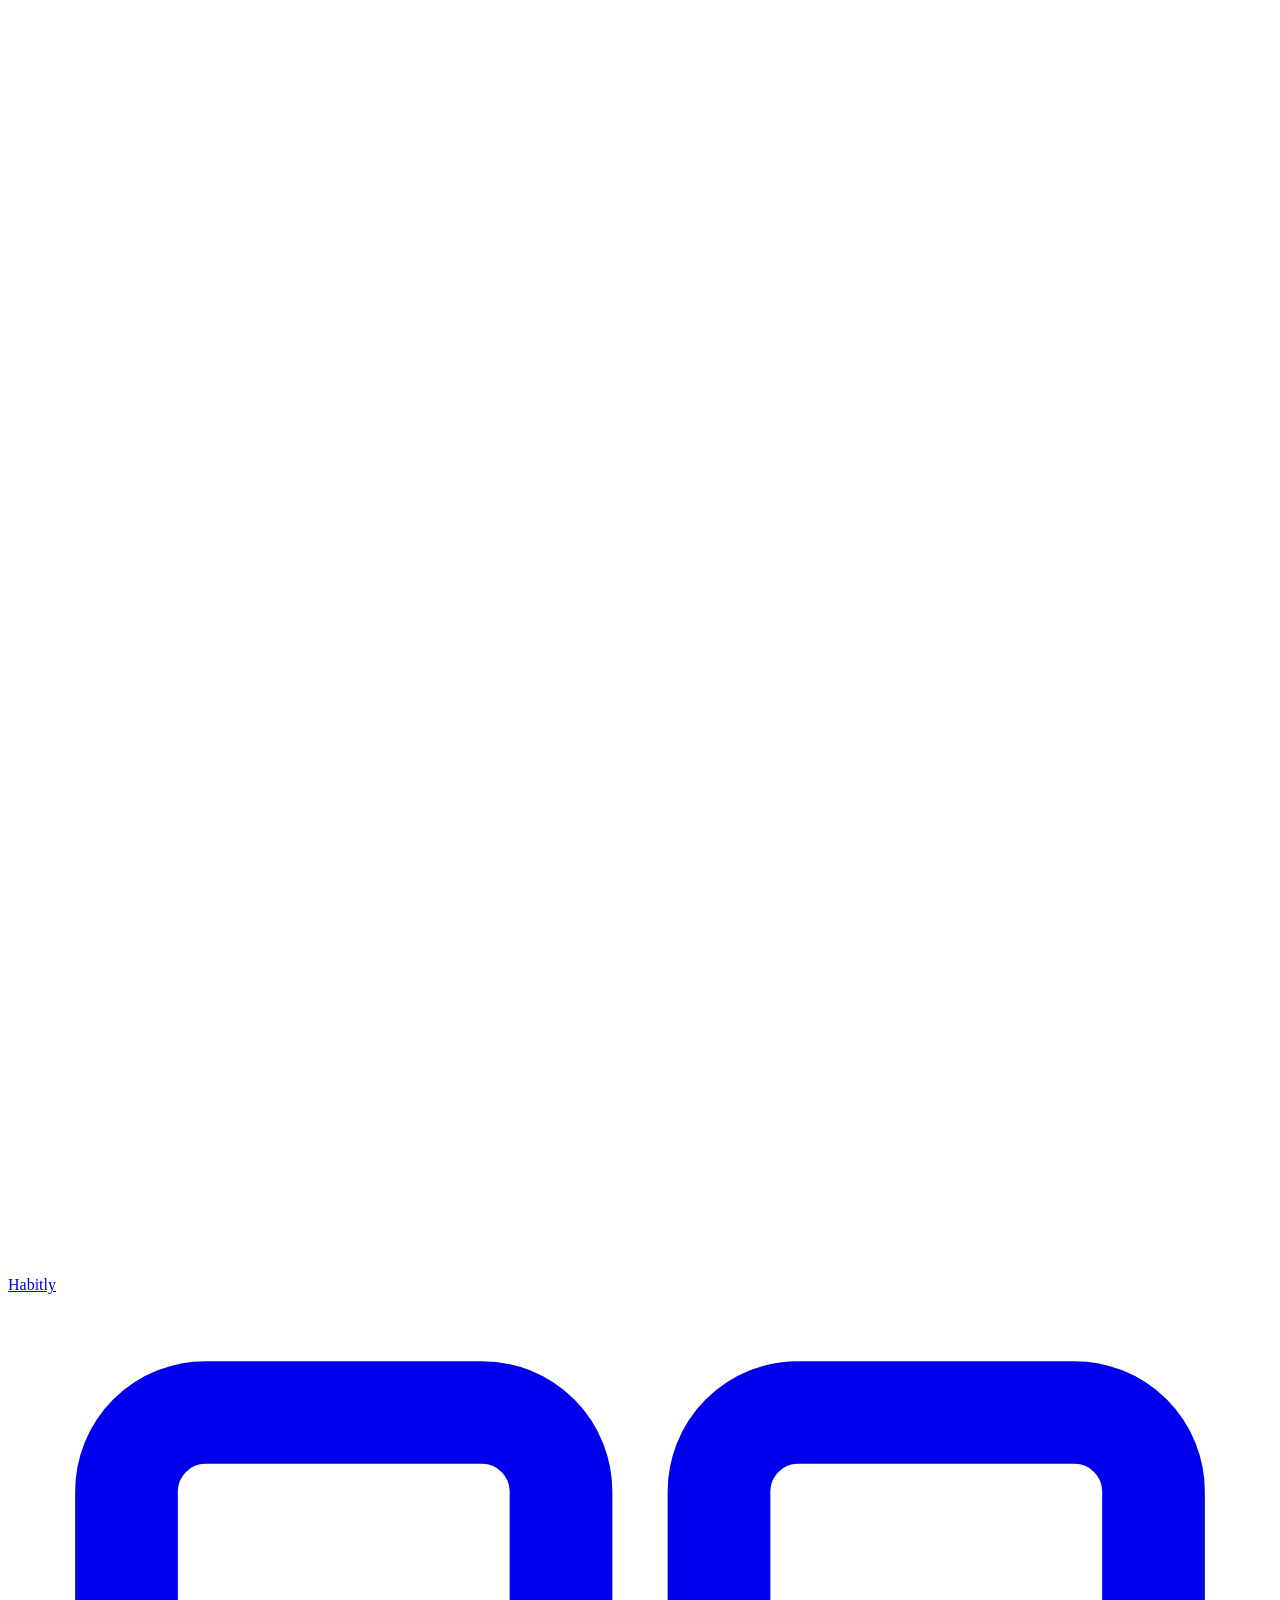
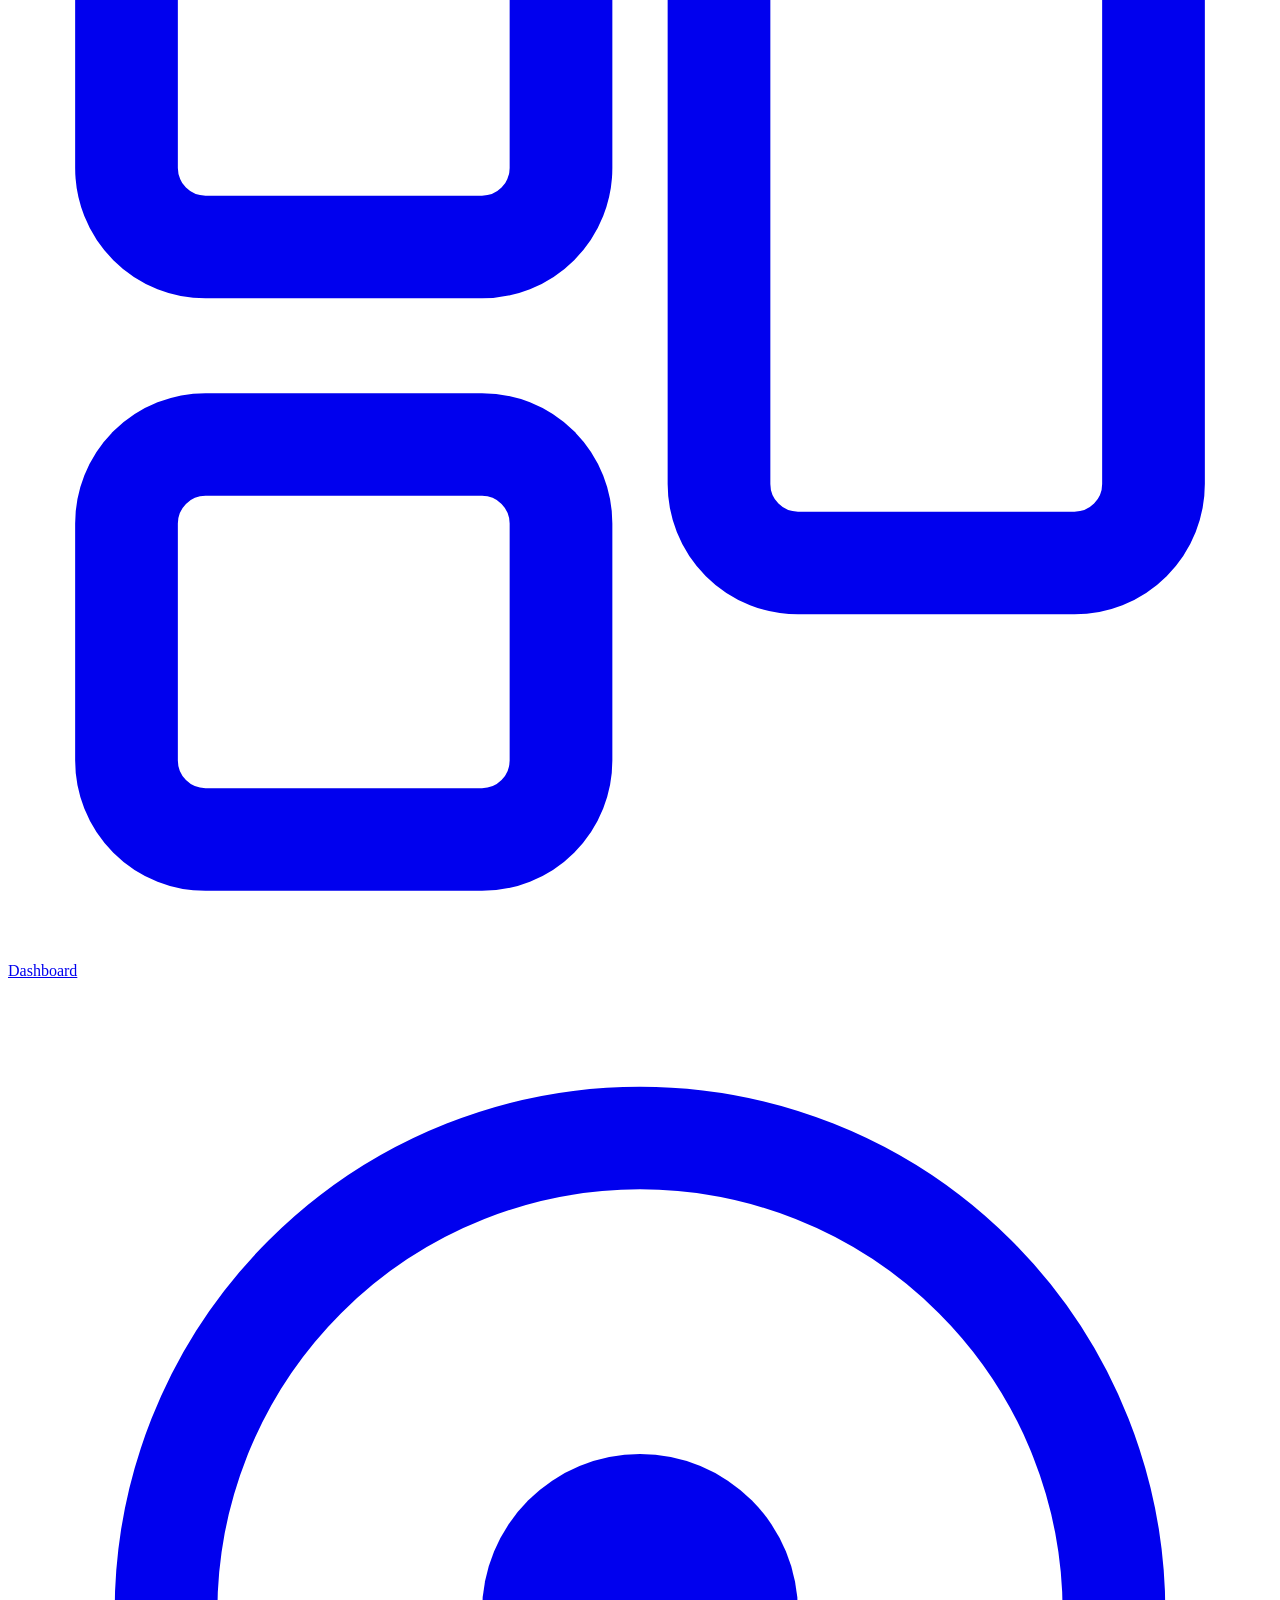
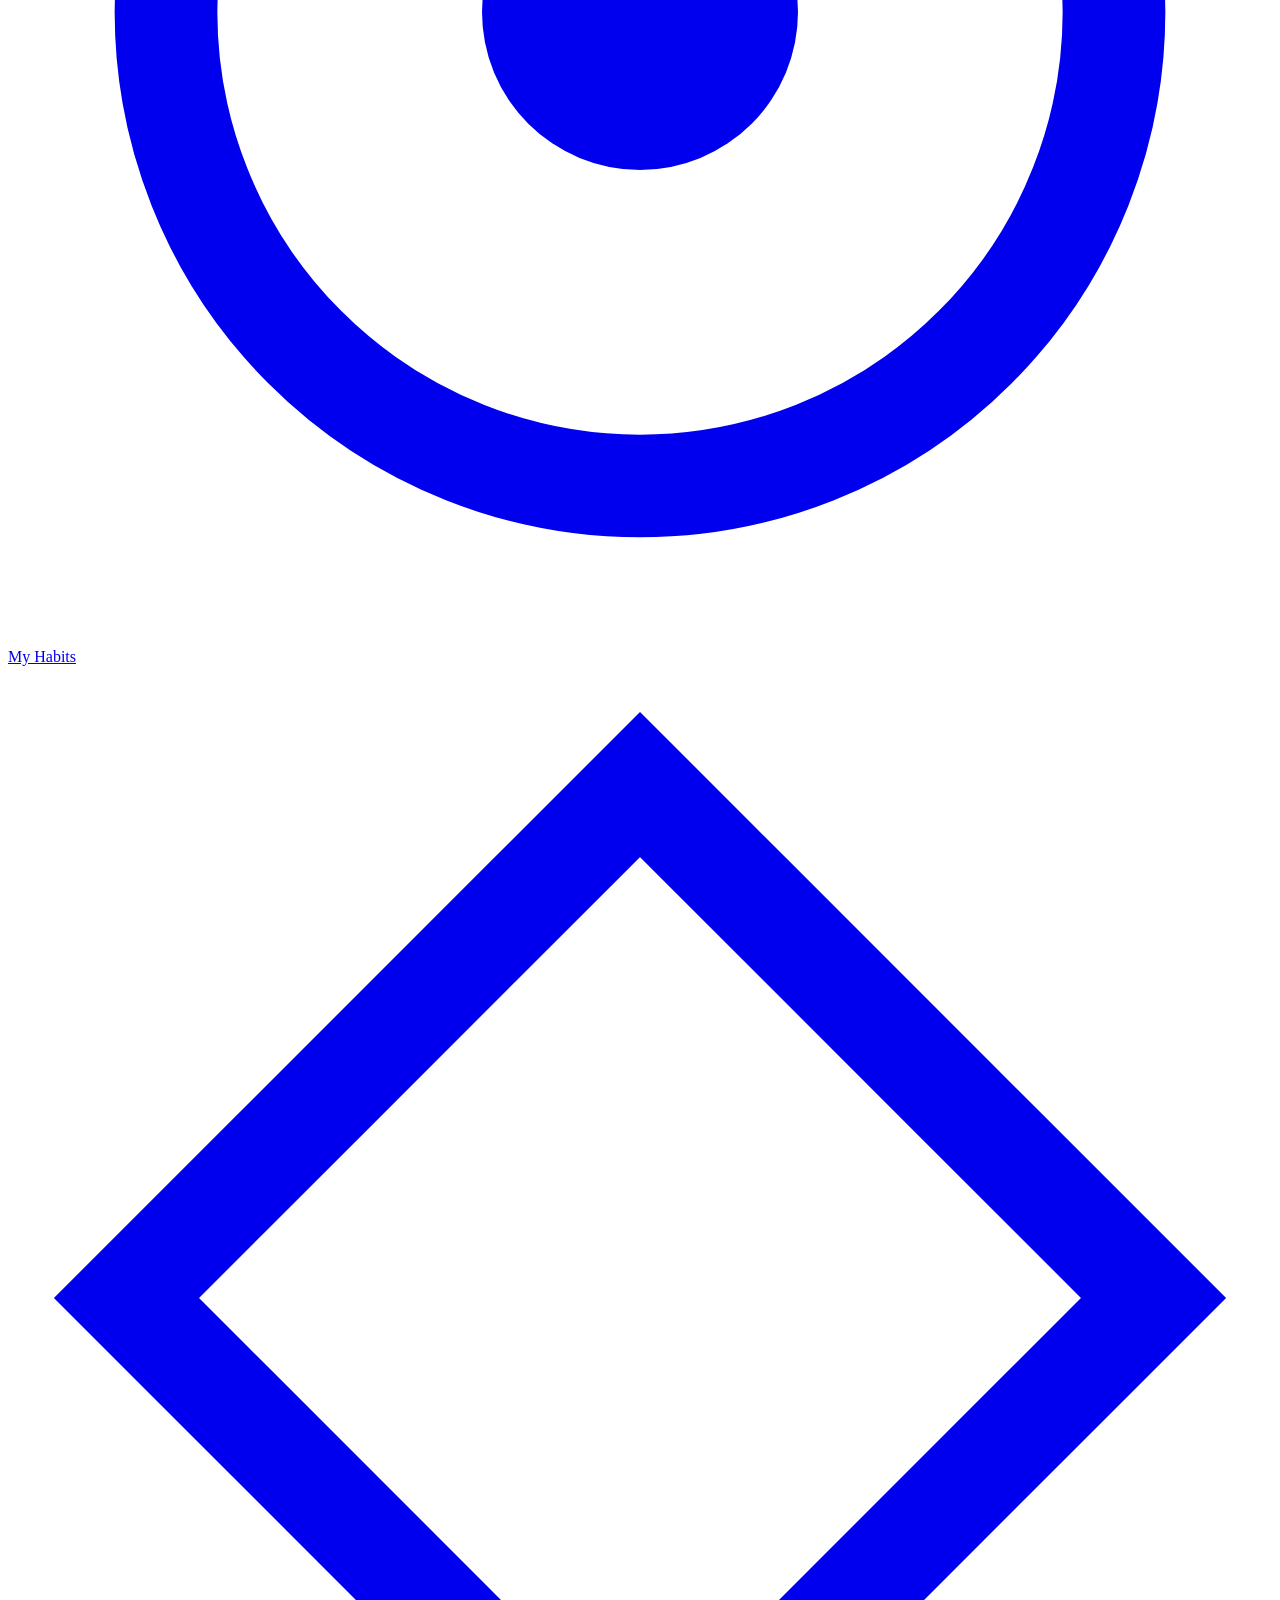
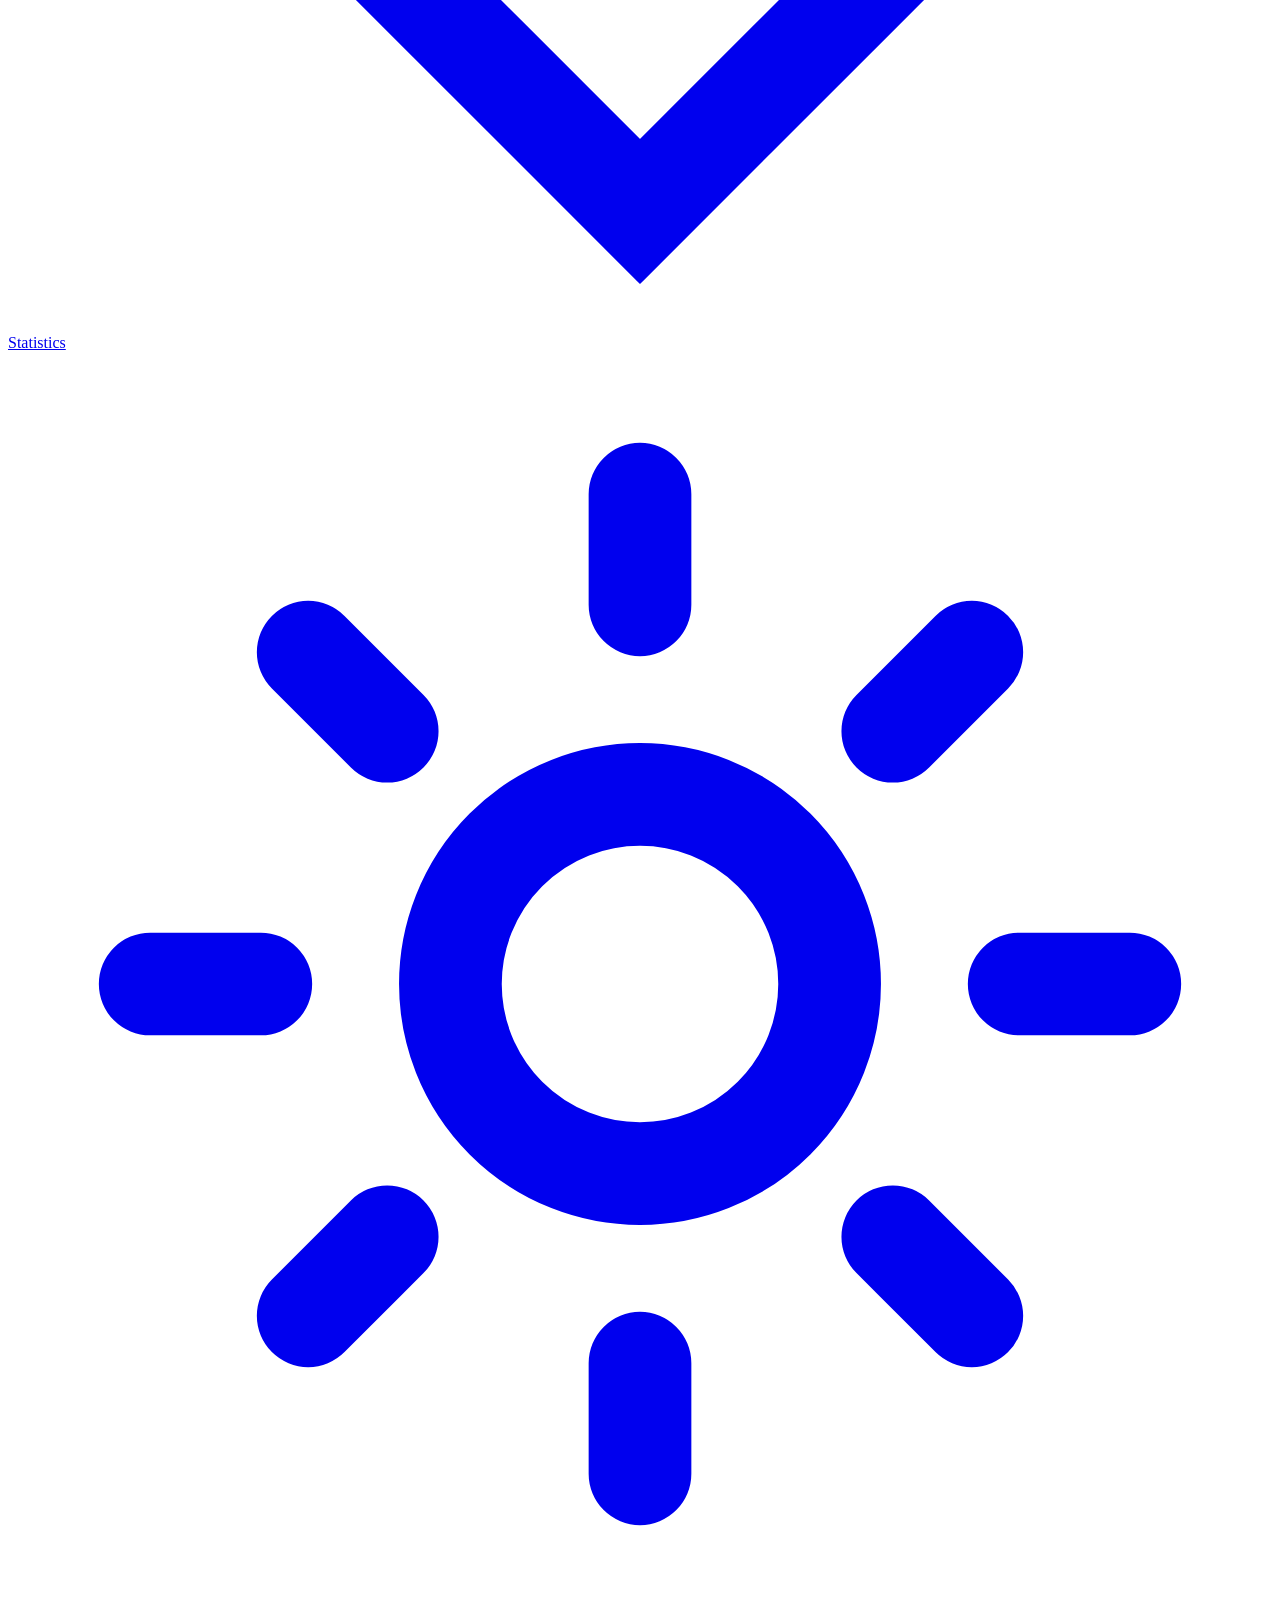
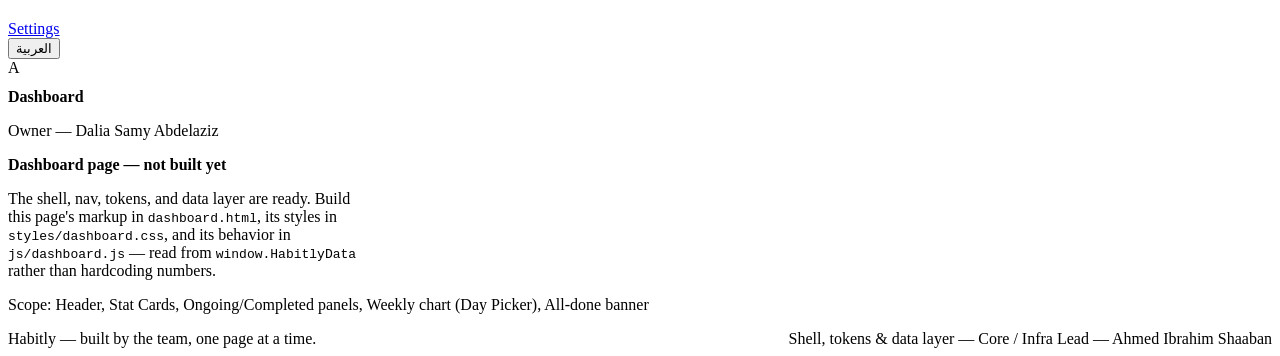
==== dashboard.html @ 7b39ee4b "Add files via upload Upload project files" ====
<!doctype html>
<html lang="en">
<head>
  <meta charset="UTF-8" />
  <meta name="viewport" content="width=device-width, initial-scale=1.0" />
  <title>Dashboard — Habitly</title>
  <link rel="icon" href="data:image/svg+xml,%3Csvg xmlns=%27http://www.w3.org/2000/svg%27 viewBox=%270 0 34 34%27%3E%3Ccircle cx=%2717%27 cy=%2717%27 r=%2716%27 fill=%27%231B2420%27/%3E%3Ccircle cx=%2717%27 cy=%2717%27 r=%2711%27 fill=%27%23202B25%27 stroke=%27%23E9CE8F%27 stroke-width=%271.2%27/%3E%3Cpath d=%27M17 22c-3.5 0-5.5-2.5-5.5-6.2 0-.3.2-.5.5-.5 3.9 0 6.7 1.6 7.8 4.2.2.5-.1 1-.6 1.1-.7.2-1.4.3-2.2.4Z%27 fill=%27%237FA65B%27/%3E%3Cpath d=%27M17 22c0-4.8 1.6-8 5-9.4.3-.1.6.1.6.4.4 4.4-1.6 7.7-5.1 9.2-.3.1-.5-.1-.5-.2Z%27 fill=%27%23D6A94B%27/%3E%3C/svg%3E" />
  <link rel="stylesheet" href="styles/tokens.css" />
  <link rel="stylesheet" href="styles/components.css" />
  <link rel="stylesheet" href="styles/dashboard.css" />
</head>
<body>

  <!-- ================= Shared header — identical markup on every page ================= -->
  <header class="site-header">
    <div class="container site-header__inner">
      <a href="index.html" class="brand">
        <svg class="brand__mark" viewBox="0 0 34 34" fill="none" xmlns="http://www.w3.org/2000/svg">
          <circle cx="17" cy="17" r="15.5" stroke="var(--color-gold)" stroke-width="1.2" stroke-dasharray="2 3"/>
          <circle cx="17" cy="17" r="11" fill="var(--color-bg-elevated)" stroke="var(--color-gold-soft)" stroke-width="1.2"/>
          <path d="M17 22c-3.5 0-5.5-2.5-5.5-6.2 0-.3.2-.5.5-.5 3.9 0 6.7 1.6 7.8 4.2.2.5-.1 1-.6 1.1-.7.2-1.4.3-2.2.4Z" fill="var(--color-sage)"/>
          <path d="M17 22c0-4.8 1.6-8 5-9.4.3-.1.6.1.6.4.4 4.4-1.6 7.7-5.1 9.2-.3.1-.5-.1-.5-.2Z" fill="var(--color-gold)"/>
        </svg>
        <span class="brand__name">Habitly</span>
      </a>

      <nav class="nav" aria-label="Primary">
        <a href="dashboard.html" class="nav__link">
          <svg class="nav__link-icon" viewBox="0 0 16 16" fill="none"><rect x="1.5" y="1.5" width="5.5" height="5.5" rx="1" stroke="currentColor" stroke-width="1.3"/><rect x="9" y="1.5" width="5.5" height="9.5" rx="1" stroke="currentColor" stroke-width="1.3"/><rect x="1.5" y="9.5" width="5.5" height="5" rx="1" stroke="currentColor" stroke-width="1.3"/></svg>
          <span class="nav__link-label" data-i18n="nav.dashboard">Dashboard</span>
        </a>
        <a href="habits.html" class="nav__link">
          <svg class="nav__link-icon" viewBox="0 0 16 16" fill="none"><circle cx="8" cy="8" r="6" stroke="currentColor" stroke-width="1.3"/><circle cx="8" cy="8" r="2" fill="currentColor"/></svg>
          <span class="nav__link-label" data-i18n="nav.habits">My Habits</span>
        </a>
        <a href="stats.html" class="nav__link">
          <svg class="nav__link-icon" viewBox="0 0 16 16" fill="none"><path d="M8 1.5 14.5 8 8 14.5 1.5 8Z" stroke="currentColor" stroke-width="1.3"/></svg>
          <span class="nav__link-label" data-i18n="nav.stats">Statistics</span>
        </a>
        <a href="settings.html" class="nav__link">
          <svg class="nav__link-icon" viewBox="0 0 16 16" fill="none"><circle cx="8" cy="8" r="2.4" stroke="currentColor" stroke-width="1.3"/><path d="M8 1.8v1.4M8 12.8v1.4M14.2 8h-1.4M3.2 8H1.8M12.2 3.8l-1 1M4.8 11.2l-1 1M12.2 12.2l-1-1M4.8 4.8l-1-1" stroke="currentColor" stroke-width="1.3" stroke-linecap="round"/></svg>
          <span class="nav__link-label" data-i18n="nav.settings">Settings</span>
        </a>
      </nav>

      <div class="header-actions">
        <button type="button" class="lang-toggle" data-i18n="lang.toggle">العربية</button>
        <div class="avatar">A</div>
      </div>
    </div>
  </header>
  <!-- ================= /Shared header ================= -->

  <main class="container" style="padding-block: var(--space-6) var(--space-8);">
    <h1 style="font-size: var(--fs-xl); margin-bottom: var(--space-5);">Dashboard</h1>

    <div class="placeholder-page">
      <p class="placeholder-page__owner">Owner — Dalia Samy Abdelaziz</p>
      <h2 style="font-size: var(--fs-lg);" data-i18n="placeholder.notBuilt" data-i18n-vars="page:Dashboard">Dashboard page — not built yet</h2>
      <p style="max-width: 46ch;" data-i18n="placeholder.instructions" data-i18n-vars="html:dashboard.html|css:styles/dashboard.css|js:js/dashboard.js">
        The shell, nav, tokens, and data layer are ready. Build this page's markup in
        <code>dashboard.html</code>, its styles in <code>styles/dashboard.css</code>, and its
        behavior in <code>js/dashboard.js</code> — read from <code>window.HabitlyData</code>
        rather than hardcoding numbers.
      </p>
      <p style="font-family: var(--font-mono); font-size: var(--fs-xs); color: var(--color-text-tertiary);">
        Scope: Header, Stat Cards, Ongoing/Completed panels, Weekly chart (Day Picker), All-done banner
      </p>
    </div>
  </main>

  <footer class="site-footer">
    <div class="container" style="display:flex; align-items:center; justify-content:space-between; width:100%; flex-wrap:wrap; gap:var(--space-4);">
      <span data-i18n="footer.tagline">Habitly — built by the team, one page at a time.</span>
      <span data-i18n="footer.credit" data-i18n-vars="coreLead:Ahmed Ibrahim Shaaban">Shell, tokens &amp; data layer — Core / Infra Lead — Ahmed Ibrahim Shaaban</span>
    </div>
  </footer>

  <script src="js/data.js"></script>
  <script src="js/router.js"></script>
  <script src="js/i18n.js"></script>
  <script src="js/dashboard.js"></script>
</body>
</html>
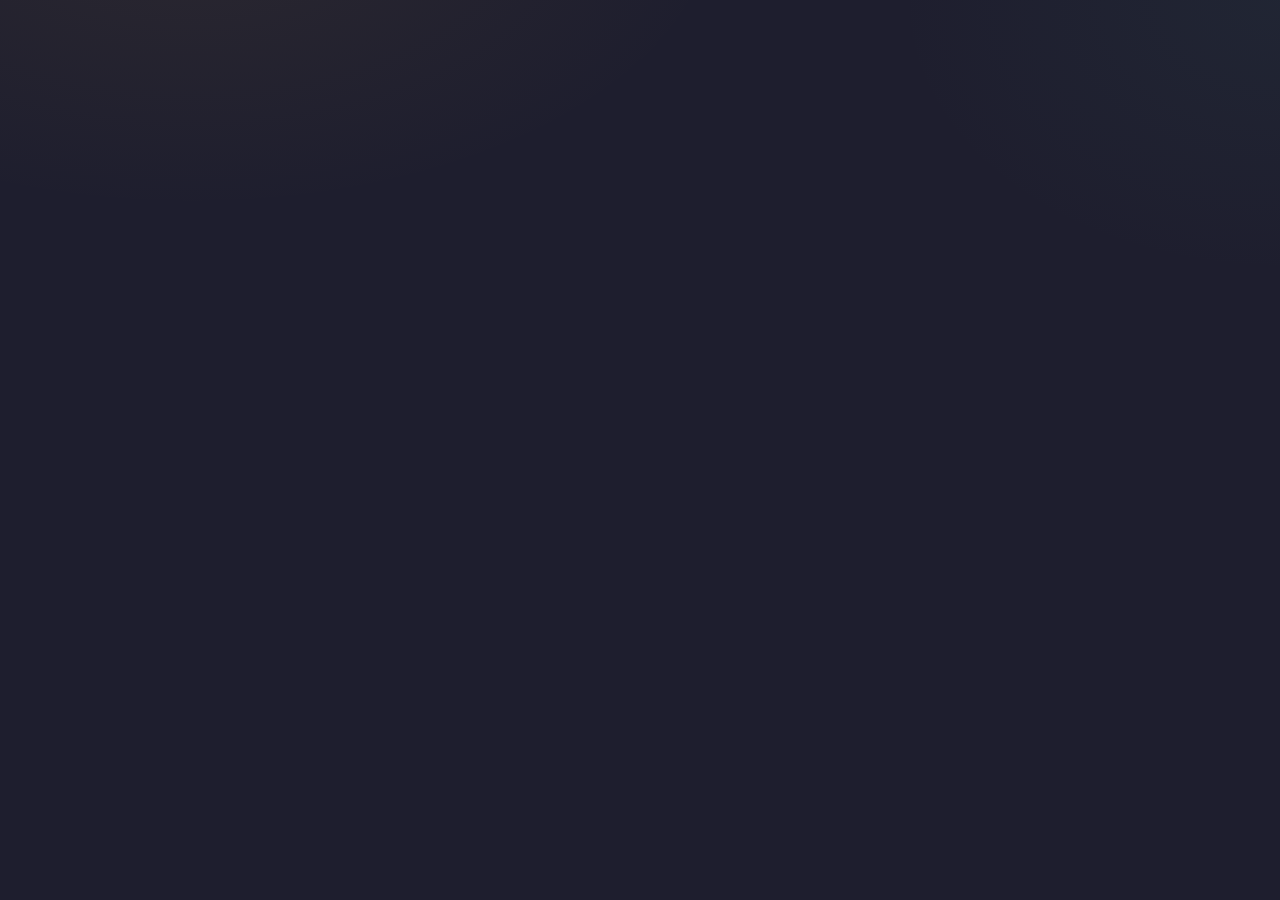
==== commit 127fa064: "Update stylesheet links in dashboard.html" ====
--- a/dashboard.html
+++ b/dashboard.html
@@ -5,9 +5,9 @@
   <meta name="viewport" content="width=device-width, initial-scale=1.0" />
   <title>Dashboard — Habitly</title>
   <link rel="icon" href="data:image/svg+xml,%3Csvg xmlns=%27http://www.w3.org/2000/svg%27 viewBox=%270 0 34 34%27%3E%3Ccircle cx=%2717%27 cy=%2717%27 r=%2716%27 fill=%27%231B2420%27/%3E%3Ccircle cx=%2717%27 cy=%2717%27 r=%2711%27 fill=%27%23202B25%27 stroke=%27%23E9CE8F%27 stroke-width=%271.2%27/%3E%3Cpath d=%27M17 22c-3.5 0-5.5-2.5-5.5-6.2 0-.3.2-.5.5-.5 3.9 0 6.7 1.6 7.8 4.2.2.5-.1 1-.6 1.1-.7.2-1.4.3-2.2.4Z%27 fill=%27%237FA65B%27/%3E%3Cpath d=%27M17 22c0-4.8 1.6-8 5-9.4.3-.1.6.1.6.4.4 4.4-1.6 7.7-5.1 9.2-.3.1-.5-.1-.5-.2Z%27 fill=%27%23D6A94B%27/%3E%3C/svg%3E" />
-  <link rel="stylesheet" href="styles/tokens.css" />
-  <link rel="stylesheet" href="styles/components.css" />
-  <link rel="stylesheet" href="styles/dashboard.css" />
+  <link rel="stylesheet" href="tokens.css" />
+  <link rel="stylesheet" href="components.css" />
+  <link rel="stylesheet" href="dashboard.css" />
 </head>
 <body>
 
--- a/tokens.css
+++ b/tokens.css
@@ -0,0 +1,201 @@
+/* ==========================================================================
+   Habitly — Design Tokens
+   Owner: Core / Infra Lead — Ahmed Ibrahim Shaaban
+   -----------------------------------------------------------------------
+   Every color, space, radius, and type value used anywhere in the app
+   should trace back to a variable defined here. No hardcoded hex values,
+   px sizes, or font names in page-level stylesheets — pull from these.
+   ========================================================================== */
+
+@import url('https://fonts.googleapis.com/css2?family=Fraunces:opsz,wght@9..144,400;9..144,500;9..144,600;9..144,700&family=Inter:wght@400;500;600;700&family=IBM+Plex+Mono:wght@400;500&family=Markazi+Text:wght@500;600;700&family=Tajawal:wght@400;500;700&display=swap');
+
+:root {
+  /* ---------- Color / Surface ---------- */
+  --color-bg: #1B2420;
+  --color-bg-elevated: #202B25;
+  --color-surface: #26332C;
+  --color-surface-hover: #2E3D35;
+  --color-border: #37473D;
+  --color-border-subtle: #2A362F;
+
+  /* ---------- Color / Text ---------- */
+  --color-text-primary: #F4F0E4;
+  --color-text-secondary: #AFB9AB;
+  --color-text-tertiary: #79857B;
+  --color-text-inverse: #1B2420;
+
+  /* ---------- Color / Accent ---------- */
+  --color-gold: #D6A94B;
+  --color-gold-soft: #E9CE8F;
+  --color-rust: #C1652F;
+  --color-sage: #7FA65B;
+  --color-teal: #4C9A8B;
+  --color-plum: #9B6F97;
+
+  /* ---------- Color / Semantic ---------- */
+  --color-success: var(--color-sage);
+  --color-warning: var(--color-gold);
+  --color-danger: var(--color-rust);
+  --color-info: var(--color-teal);
+
+  /* ---------- Color / Category map ----------
+     Used consistently across Dashboard, My Habits, and Statistics
+     so a category reads the same color everywhere in the app. */
+  --cat-mind: var(--color-plum);
+  --cat-body: var(--color-sage);
+  --cat-health: var(--color-teal);
+  --cat-wellness: var(--color-rust);
+
+  /* ---------- Typography ---------- */
+  --font-display: 'Fraunces', 'Iowan Old Style', Georgia, serif;
+  --font-body: 'Inter', -apple-system, BlinkMacSystemFont, 'Segoe UI', sans-serif;
+  --font-mono: 'IBM Plex Mono', 'SFMono-Regular', Menlo, monospace;
+
+  /* Arabic companions — swapped in under html[lang="ar"] below */
+  --font-display-ar: 'Markazi Text', 'Traditional Arabic', serif;
+  --font-body-ar: 'Tajawal', 'Segoe UI', sans-serif;
+
+  --fs-2xl: clamp(2.25rem, 1.7rem + 2.2vw, 3.25rem);
+  --fs-xl: clamp(1.6rem, 1.35rem + 1vw, 2.1rem);
+  --fs-lg: 1.3rem;
+  --fs-md: 1.0625rem;
+  --fs-base: 0.9375rem;
+  --fs-sm: 0.8125rem;
+  --fs-xs: 0.6875rem;
+
+  --lh-tight: 1.12;
+  --lh-snug: 1.35;
+  --lh-normal: 1.6;
+
+  --tracking-wide: 0.08em;
+  --tracking-wider: 0.14em;
+
+  /* ---------- Spacing (4px base unit) ---------- */
+  --space-1: 0.25rem;
+  --space-2: 0.5rem;
+  --space-3: 0.75rem;
+  --space-4: 1rem;
+  --space-5: 1.5rem;
+  --space-6: 2rem;
+  --space-7: 3rem;
+  --space-8: 4.5rem;
+
+  /* ---------- Radius ---------- */
+  --radius-sm: 6px;
+  --radius-md: 10px;
+  --radius-lg: 18px;
+  --radius-full: 999px;
+
+  /* ---------- Shadow ---------- */
+  --shadow-sm: 0 1px 2px rgba(0, 0, 0, 0.24);
+  --shadow-md: 0 10px 28px rgba(0, 0, 0, 0.3);
+  --shadow-focus: 0 0 0 3px rgba(214, 169, 75, 0.35);
+
+  /* ---------- Motion ---------- */
+  --ease-out: cubic-bezier(0.16, 1, 0.3, 1);
+  --duration-fast: 120ms;
+  --duration-base: 220ms;
+
+  /* ---------- Layout ---------- */
+  --container-max: 1180px;
+  --header-height: 76px;
+  --gutter: clamp(1.25rem, 4vw, 3rem);
+}
+
+/* ---------- Base reset ---------- */
+*,
+*::before,
+*::after {
+  box-sizing: border-box;
+}
+
+html {
+  color-scheme: dark;
+  -webkit-text-size-adjust: 100%;
+}
+
+body {
+  margin: 0;
+  background: var(--color-bg);
+  background-image:
+    radial-gradient(ellipse 900px 500px at 15% -10%, rgba(214, 169, 75, 0.07), transparent 60%),
+    radial-gradient(ellipse 700px 500px at 100% 0%, rgba(76, 154, 139, 0.06), transparent 55%);
+  background-attachment: fixed;
+  color: var(--color-text-primary);
+  font-family: var(--font-body);
+  font-size: var(--fs-base);
+  line-height: var(--lh-normal);
+  -webkit-font-smoothing: antialiased;
+}
+
+h1, h2, h3, h4 {
+  font-family: var(--font-display);
+  line-height: var(--lh-tight);
+  margin: 0;
+  font-weight: 600;
+}
+
+/* Arabic mode — swap the type system, everything else (spacing, color,
+   layout) stays identical since components already use logical CSS
+   properties (margin-inline, padding-inline-end, etc). */
+html[lang="ar"] {
+  --font-display: var(--font-display-ar);
+  --font-body: var(--font-body-ar);
+}
+html[lang="ar"] body {
+  font-size: calc(var(--fs-base) + 0.0625rem); /* Arabic script reads a touch small at the same px size */
+}
+html[lang="ar"] h1, html[lang="ar"] h2, html[lang="ar"] h3, html[lang="ar"] h4 {
+  font-weight: 700;
+  line-height: var(--lh-snug);
+}
+html[lang="ar"] .hero__eyebrow,
+html[lang="ar"] .card__eyebrow,
+html[lang="ar"] .menu-card__owner,
+html[lang="ar"] .placeholder-page__owner {
+  font-family: var(--font-body-ar);
+  letter-spacing: 0;
+}
+
+p { margin: 0; }
+
+a { color: inherit; text-decoration: none; }
+
+ul, ol { margin: 0; padding: 0; list-style: none; }
+
+button, input, select {
+  font-family: inherit;
+  color: inherit;
+}
+
+/* Visible keyboard focus everywhere — never remove outline without replacing it */
+:focus-visible {
+  outline: none;
+  box-shadow: var(--shadow-focus);
+  border-radius: var(--radius-sm);
+}
+
+@media (prefers-reduced-motion: reduce) {
+  *, *::before, *::after {
+    animation-duration: 0.01ms !important;
+    transition-duration: 0.01ms !important;
+  }
+}
+
+.container {
+  max-width: var(--container-max);
+  margin-inline: auto;
+  padding-inline: var(--gutter);
+}
+
+/* Page fade-in, driven by router.js adding .is-page-ready to <html> */
+body {
+  opacity: 0;
+}
+html.is-page-ready body {
+  opacity: 1;
+  transition: opacity var(--duration-base) var(--ease-out);
+}
+@media (prefers-reduced-motion: reduce) {
+  body { opacity: 1; transition: none; }
+}
--- a/components.css
+++ b/components.css
@@ -0,0 +1,416 @@
+/* ==========================================================================
+   Habitly — Shared Components
+   Owner: Core / Infra Lead — Ahmed Ibrahim Shaaban
+   -----------------------------------------------------------------------
+   Building blocks every page pulls from: nav, buttons, cards, pills,
+   the progress ring, and the tally streak mark. Page-level CSS should
+   compose these, not redefine them.
+   ========================================================================== */
+
+/* ---------- Site header / nav ---------- */
+.site-header {
+  position: sticky;
+  top: 0;
+  z-index: 40;
+  height: var(--header-height);
+  display: flex;
+  align-items: center;
+  background: rgba(27, 36, 32, 0.82);
+  backdrop-filter: blur(10px);
+  border-bottom: 1px solid var(--color-border-subtle);
+}
+
+.site-header__inner {
+  width: 100%;
+  display: flex;
+  align-items: center;
+  justify-content: space-between;
+  gap: var(--space-6);
+}
+
+.brand {
+  display: flex;
+  align-items: center;
+  gap: var(--space-3);
+}
+
+.brand__mark {
+  width: 34px;
+  height: 34px;
+  flex-shrink: 0;
+}
+
+.brand__name {
+  font-family: var(--font-display);
+  font-size: 1.15rem;
+  font-weight: 600;
+  letter-spacing: 0.01em;
+}
+
+.nav {
+  display: flex;
+  align-items: center;
+  gap: var(--space-1);
+  background: var(--color-bg-elevated);
+  border: 1px solid var(--color-border-subtle);
+  border-radius: var(--radius-full);
+  padding: var(--space-1);
+}
+
+.nav__link {
+  display: flex;
+  align-items: center;
+  gap: var(--space-2);
+  padding: var(--space-2) var(--space-4);
+  border-radius: var(--radius-full);
+  font-size: var(--fs-sm);
+  font-weight: 500;
+  color: var(--color-text-secondary);
+  transition: background var(--duration-base) var(--ease-out), color var(--duration-base) var(--ease-out);
+  white-space: nowrap;
+}
+
+.nav__link:hover {
+  color: var(--color-text-primary);
+}
+
+.nav__link.is-active {
+  background: var(--color-surface);
+  color: var(--color-gold-soft);
+  box-shadow: inset 0 0 0 1px var(--color-border);
+}
+
+.nav__link-icon {
+  width: 15px;
+  height: 15px;
+  opacity: 0.85;
+}
+
+.header-actions {
+  display: flex;
+  align-items: center;
+  gap: var(--space-4);
+}
+
+/* ---------- Language toggle ---------- */
+.lang-toggle {
+  display: inline-flex;
+  align-items: center;
+  justify-content: center;
+  min-width: 46px;
+  padding: var(--space-2) var(--space-3);
+  border-radius: var(--radius-full);
+  border: 1px solid var(--color-border);
+  background: var(--color-bg-elevated);
+  color: var(--color-text-secondary);
+  font-family: var(--font-mono);
+  font-size: var(--fs-xs);
+  font-weight: 600;
+  letter-spacing: var(--tracking-wide);
+  cursor: pointer;
+  transition: border-color var(--duration-base) var(--ease-out),
+              color var(--duration-base) var(--ease-out);
+}
+.lang-toggle:hover {
+  border-color: var(--color-gold);
+  color: var(--color-gold-soft);
+}
+html[lang="ar"] .lang-toggle {
+  font-family: var(--font-body);
+}
+
+.avatar {
+  width: 36px;
+  height: 36px;
+  border-radius: var(--radius-full);
+  display: flex;
+  align-items: center;
+  justify-content: center;
+  font-family: var(--font-display);
+  font-weight: 600;
+  font-size: var(--fs-sm);
+  color: var(--color-text-inverse);
+  background: linear-gradient(135deg, var(--color-gold-soft), var(--color-rust));
+}
+
+/* Mobile nav collapses to icon-only pills; labels hide under 720px */
+@media (max-width: 720px) {
+  .nav__link-label { display: none; }
+  .nav__link { padding: var(--space-2) var(--space-3); }
+}
+
+/* ---------- Buttons ---------- */
+.btn {
+  display: inline-flex;
+  align-items: center;
+  justify-content: center;
+  gap: var(--space-2);
+  padding: var(--space-3) var(--space-5);
+  border-radius: var(--radius-full);
+  font-size: var(--fs-sm);
+  font-weight: 600;
+  border: 1px solid transparent;
+  cursor: pointer;
+  transition: transform var(--duration-fast) var(--ease-out),
+              background var(--duration-base) var(--ease-out),
+              border-color var(--duration-base) var(--ease-out);
+}
+
+.btn:active { transform: scale(0.97); }
+
+.btn--primary {
+  background: var(--color-gold);
+  color: var(--color-text-inverse);
+}
+.btn--primary:hover { background: var(--color-gold-soft); }
+
+.btn--ghost {
+  background: transparent;
+  border-color: var(--color-border);
+  color: var(--color-text-secondary);
+}
+.btn--ghost:hover {
+  border-color: var(--color-gold);
+  color: var(--color-text-primary);
+}
+
+/* ---------- Card ---------- */
+.card {
+  background: var(--color-surface);
+  border: 1px solid var(--color-border-subtle);
+  border-radius: var(--radius-lg);
+  padding: var(--space-5);
+}
+
+.card--elevated {
+  box-shadow: var(--shadow-md);
+}
+
+.card__eyebrow {
+  font-family: var(--font-mono);
+  font-size: var(--fs-xs);
+  letter-spacing: var(--tracking-wider);
+  text-transform: uppercase;
+  color: var(--color-text-tertiary);
+}
+
+/* ---------- Pill / Badge ---------- */
+.pill {
+  display: inline-flex;
+  align-items: center;
+  padding: var(--space-1) var(--space-3);
+  border-radius: var(--radius-full);
+  font-size: var(--fs-xs);
+  font-weight: 600;
+  letter-spacing: 0.02em;
+  border: 1px solid var(--color-border);
+  color: var(--color-text-secondary);
+  background: var(--color-bg-elevated);
+}
+
+.pill--active {
+  background: rgba(214, 169, 75, 0.14);
+  border-color: var(--color-gold);
+  color: var(--color-gold-soft);
+}
+
+.badge {
+  display: inline-flex;
+  align-items: center;
+  padding: 3px var(--space-2);
+  border-radius: var(--radius-sm);
+  font-family: var(--font-mono);
+  font-size: var(--fs-xs);
+  font-weight: 500;
+  background: var(--color-bg-elevated);
+  color: var(--color-text-secondary);
+  border: 1px solid var(--color-border-subtle);
+}
+
+/* Category dot — pairs with --cat-* tokens, e.g. style="--dot-color: var(--cat-mind)" */
+.cat-dot {
+  width: 8px;
+  height: 8px;
+  border-radius: 50%;
+  background: var(--dot-color, var(--color-text-tertiary));
+  display: inline-block;
+}
+
+/* ---------- Progress ring (signature element) ----------
+   A stamped "wax seal" ring: conic-gradient arc + dotted outer rim.
+   Usage: <div class="seal" style="--pct: 62; --seal-color: var(--color-gold)">
+            <div class="seal__inner">62%</div>
+          </div> */
+.seal {
+  --pct: 0;
+  --seal-color: var(--color-gold);
+  position: relative;
+  width: 84px;
+  height: 84px;
+  border-radius: 50%;
+  display: flex;
+  align-items: center;
+  justify-content: center;
+  background:
+    radial-gradient(circle, var(--color-bg-elevated) 0 62%, transparent 63%),
+    conic-gradient(var(--seal-color) calc(var(--pct) * 1%), var(--color-border-subtle) 0);
+}
+
+.seal::before {
+  content: '';
+  position: absolute;
+  inset: -5px;
+  border-radius: 50%;
+  border: 1px dashed var(--color-border);
+  opacity: 0.6;
+}
+
+.seal__inner {
+  font-family: var(--font-display);
+  font-weight: 600;
+  font-size: 1.15rem;
+  color: var(--color-text-primary);
+}
+
+/* ---------- Tally streak ----------
+   Days render as ledger tally marks, grouped in 5s like a hand-kept
+   streak count. Filled marks use the habit's category/accent color. */
+.tally {
+  display: flex;
+  align-items: flex-end;
+  gap: 3px;
+  height: 14px;
+}
+
+.tally__mark {
+  width: 2px;
+  height: 100%;
+  background: var(--color-border);
+  border-radius: 1px;
+}
+
+.tally__mark.is-filled {
+  background: var(--mark-color, var(--color-gold));
+}
+
+.tally__group {
+  display: flex;
+  gap: 3px;
+  padding-inline-end: 5px;
+  border-inline-end: 1px solid var(--color-border-subtle);
+}
+
+.tally__group:last-child {
+  border-inline-end: none;
+  padding-inline-end: 0;
+}
+
+/* ---------- Ledger row ----------
+   A single-line list row with a hairline rule, used for habit lists,
+   log tables, and settings rows across pages. */
+.ledger-row {
+  display: flex;
+  align-items: center;
+  gap: var(--space-4);
+  padding-block: var(--space-4);
+  border-bottom: 1px solid var(--color-border-subtle);
+}
+
+.ledger-row:last-child { border-bottom: none; }
+
+.ledger-row__icon {
+  width: 40px;
+  height: 40px;
+  border-radius: var(--radius-md);
+  display: flex;
+  align-items: center;
+  justify-content: center;
+  flex-shrink: 0;
+  background: var(--icon-bg, var(--color-bg-elevated));
+  color: var(--icon-color, var(--color-text-primary));
+}
+
+.ledger-row__body { flex: 1; min-width: 0; }
+
+.ledger-row__title {
+  font-weight: 600;
+  font-size: var(--fs-md);
+}
+
+.ledger-row__meta {
+  margin-top: 2px;
+  font-size: var(--fs-sm);
+  color: var(--color-text-tertiary);
+  display: flex;
+  align-items: center;
+  gap: var(--space-2);
+}
+
+/* ---------- Checkbox ring ---------- */
+.check-ring {
+  width: 30px;
+  height: 30px;
+  border-radius: 50%;
+  border: 2px solid var(--ring-color, var(--color-border));
+  background: transparent;
+  cursor: pointer;
+  flex-shrink: 0;
+  transition: background var(--duration-base) var(--ease-out);
+}
+
+.check-ring.is-done {
+  background: var(--color-sage);
+  border-color: var(--color-sage);
+  position: relative;
+}
+
+.check-ring.is-done::after {
+  content: '';
+  position: absolute;
+  inset: 0;
+  margin: auto;
+  width: 7px;
+  height: 12px;
+  border-right: 2px solid var(--color-text-inverse);
+  border-bottom: 2px solid var(--color-text-inverse);
+  transform: translateY(-2px) rotate(45deg);
+}
+
+/* ---------- Empty / placeholder state ----------
+   Shared shell for pages that are still under construction by another
+   team member — keeps the app looking finished while work is in flight. */
+.placeholder-page {
+  display: flex;
+  flex-direction: column;
+  align-items: center;
+  justify-content: center;
+  text-align: center;
+  gap: var(--space-3);
+  min-height: 46vh;
+  border: 1px dashed var(--color-border);
+  border-radius: var(--radius-lg);
+  padding: var(--space-7);
+  color: var(--color-text-secondary);
+}
+
+.placeholder-page__owner {
+  font-family: var(--font-mono);
+  font-size: var(--fs-xs);
+  letter-spacing: var(--tracking-wider);
+  text-transform: uppercase;
+  color: var(--color-text-tertiary);
+}
+
+/* ---------- Footer ---------- */
+.site-footer {
+  border-top: 1px solid var(--color-border-subtle);
+  padding-block: var(--space-6);
+  margin-top: var(--space-8);
+  color: var(--color-text-tertiary);
+  font-size: var(--fs-sm);
+  display: flex;
+  align-items: center;
+  justify-content: space-between;
+  gap: var(--space-4);
+  flex-wrap: wrap;
+}
--- a/dashboard.css
+++ b/dashboard.css
@@ -0,0 +1,362 @@
+
+/* ==========================================================================
+   Habitly — Dashboard page styles
+   Owner: Dalia Samy Abdelaziz
+   -----------------------------------------------------------------------
+   Build this page look here. Pull colors, spacing, radii, and type
+   from tokens.css — no hardcoded values (see Rules of Engagement).
+   Compose from components.css (.card, .pill, .seal, .tally, .ledger-row,
+   .check-ring) before inventing a new pattern.
+   ========================================================================== */
+ body{
+    background-color: rgb(30, 30, 46);
+    color: white;
+}
+header{
+    margin-top: 10px;
+    display: flex;
+    justify-content: space-between;
+    align-items: center;
+}
+.pages a{
+    color:rgb(91, 85, 85); 
+    text-decoration: none;
+    font-size: 20px;
+}
+.pages:hover{
+    color:lawngreen;
+    border:2px solid ;
+    border-color:rgb(129, 252, 7) ;
+    border-radius: 10px;
+    font-size: 20px;
+    padding: 5px;
+}
+.habit{
+    display: flex;
+    justify-content: space-between;
+    align-items: center;
+    gap:5px;
+    border-radius: 10px;
+}
+   .cards {
+    margin-top: 45px;
+    margin-left: 10px;
+    margin-right: 10px;
+}
+
+.stat-card {
+    min-height: 155px;
+    padding: 25px;
+    background-color: #1d1a3d;
+    border: 1px solid #302c52;
+    border-radius: 20px;
+    color: white;
+}
+
+.stat-card h6 {
+    color: #8580ae;
+    font-size: 12px;
+    letter-spacing: 1px;
+    margin-bottom: 15px;
+}
+
+.stat-card h2 {
+    margin: 0;
+    font-size: 36px;
+}
+
+.stat-card small {
+    color: #8580ae;
+}
+
+.stat-card p {
+    color: #8580ae;
+}
+.h2 {
+    color: #55d9ff;
+}
+
+.h {
+    color: #f76fa5;
+}
+
+.h-2 {
+    color: #9b7cff;
+}
+.progress-wrapper {
+    display: flex;
+    align-items: center;
+    gap: 20px;
+}
+
+.progress-circle {
+    width: 90px;
+    height: 90px;
+    border-radius: 50%;
+
+    display: flex;
+    align-items: center;
+    justify-content: center;
+
+    background:
+        radial-gradient(circle, #1d1a3d 58%, transparent 59%),
+        conic-gradient(
+            #b5ff3d 0deg 120deg,
+            #302c52 120deg 360deg
+        );
+}
+
+.progress-circle span {
+    color: #b5ff3d;
+    font-weight: bold;
+    font-size: 18px;
+}
+.section-card {
+    background-color: #1d1a3d;
+    border: 1px solid #302c52;
+    border-radius: 22px;
+    padding: 30px;
+    margin-left: 15px;
+    margin-top: 10px;
+}
+.section-title {
+    display: flex;
+    justify-content: space-between;
+    align-items: center;
+
+    margin-bottom: 25px;
+}
+
+.section-title h3 {
+    margin: 0;
+    font-family: Georgia, serif;
+}
+
+.section-title h3 span {
+    color: #8580ae;
+    font-size: 14px;
+}
+
+.section-title a {
+    color: #8580ae;
+    text-decoration: none;
+    font-size: 13px;
+}
+.tasks {
+    display: flex;
+    justify-content: space-between;
+    align-items: center;
+
+    padding: 18px 20px;
+
+    margin-bottom: 12px;
+
+    background-color: #201d40;
+    border: 1px solid #302c52;
+    border-radius: 17px;
+}
+.task-info {
+    display: flex;
+    align-items: center;
+    gap: 15px;
+}
+
+.task-info h4 {
+    margin: 0;
+    color: white;
+    font-size: 16px;
+}
+
+.task-info h5 {
+    margin: 5px 0 0;
+    font-size: 12px;
+}
+.task-icon {
+    width: 44px;
+    height: 44px;
+
+    border-radius: 10px;
+
+    display: flex;
+    align-items: center;
+    justify-content: center;
+
+    font-size: 20px;
+}
+.blue-icon {
+    background-color: #20344f;
+    color: #55d9ff;
+}
+
+.green-icon {
+    background-color: #1d3b38;
+    color: #36dca0;
+}
+
+.pink-icon {
+    background-color: #40263e;
+    color: #f76fa5;
+}
+
+.purple-icon {
+    background-color: #393040;
+    color: #c18cff;
+}
+.habit-circle {
+    width: 36px;
+    height: 36px;
+
+    border-radius: 50%;
+
+    border: 2px solid;
+}
+.blue {
+    border-color: #55d9ff;
+}
+
+.green {
+    border-color: #36dca0;
+}
+
+.pink {
+    border-color: #f76fa5;
+}
+
+.purple {
+    border-color: #c18cff;
+}
+.logo-icon {
+    width: 40px;
+    height: 40px;
+
+    border-radius: 10px;
+
+    background: #b5ff3d;
+    color: #16132e;
+
+    display: flex;
+    align-items: center;
+    justify-content: center;
+}
+.week-days {
+    display: flex;
+    justify-content: space-between;
+    align-items: flex-end;
+    margin-top: 20px;
+    gap: 8px;
+}
+
+.day {
+    text-align: center;
+    flex: 1;
+}
+
+.day > span {
+    display: block;
+    font-size: 12px;
+    color: #77749d;
+    margin-bottom: 10px;
+}
+
+.day-box {
+    height: 64px;
+    width: 100%;
+    max-width: 44px;
+    margin: auto;
+
+    background: #4a4385;
+    border-radius: 8px;
+
+    display: flex;
+    justify-content: center;
+    align-items: flex-end;
+
+    padding-bottom: 7px;
+
+    position: relative;
+    overflow: hidden;
+}
+
+.day-box::before {
+    content: "";
+    position: absolute;
+    top: 0;
+    left: 0;
+    width: 100%;
+    height: 43%;
+
+    background: #292443;
+}
+
+.day-box small {
+    position: relative;
+    z-index: 2;
+    color: #8580b3;
+    font-size: 12px;
+}
+
+/* اليوم الحالي */
+.today > span {
+    color: #aaff38;
+    font-weight: bold;
+}
+
+.today .day-box {
+    border: 1px solid #aaff38;
+    background: #52623d;
+}
+
+.today .day-box::before {
+    background: #292443;
+}
+
+.today .day-box small {
+    color: #aaff38;
+}
+
+
+.today i {
+    display: block;
+    width: 5px;
+    height: 5px;
+    background: #aaff38;
+    border-radius: 50%;
+    margin: 8px auto 0;
+}
+.completed-bycategory {
+    background-color: #1d1a3d;
+    border: 1px solid #302c52;
+    border-radius: 22px;
+    padding: 30px;
+    margin-left: 15px;
+    margin-top: 10px;
+}
+/* ===== Recommendations ===== */
+
+
+.rec-toggle {
+  cursor: pointer;
+  transition: background-color 160ms ease, transform 120ms ease;
+  position: relative;
+}
+
+.rec-toggle:active {
+  transform: scale(0.9);
+}
+
+.rec-toggle.blue.rec-toggle--added   { background-color: #55d9ff; }
+.rec-toggle.green.rec-toggle--added  { background-color: #36dca0; }
+.rec-toggle.pink.rec-toggle--added   { background-color: #f76fa5; }
+.rec-toggle.purple.rec-toggle--added { background-color: #c18cff; }
+
+.rec-toggle--added::after {
+  content: "✓";
+  position: absolute;
+  inset: 0;
+  display: flex;
+  align-items: center;
+  justify-content: center;
+  font-size: 16px;
+  font-weight: bold;
+  color: #1d1a3d;
+}
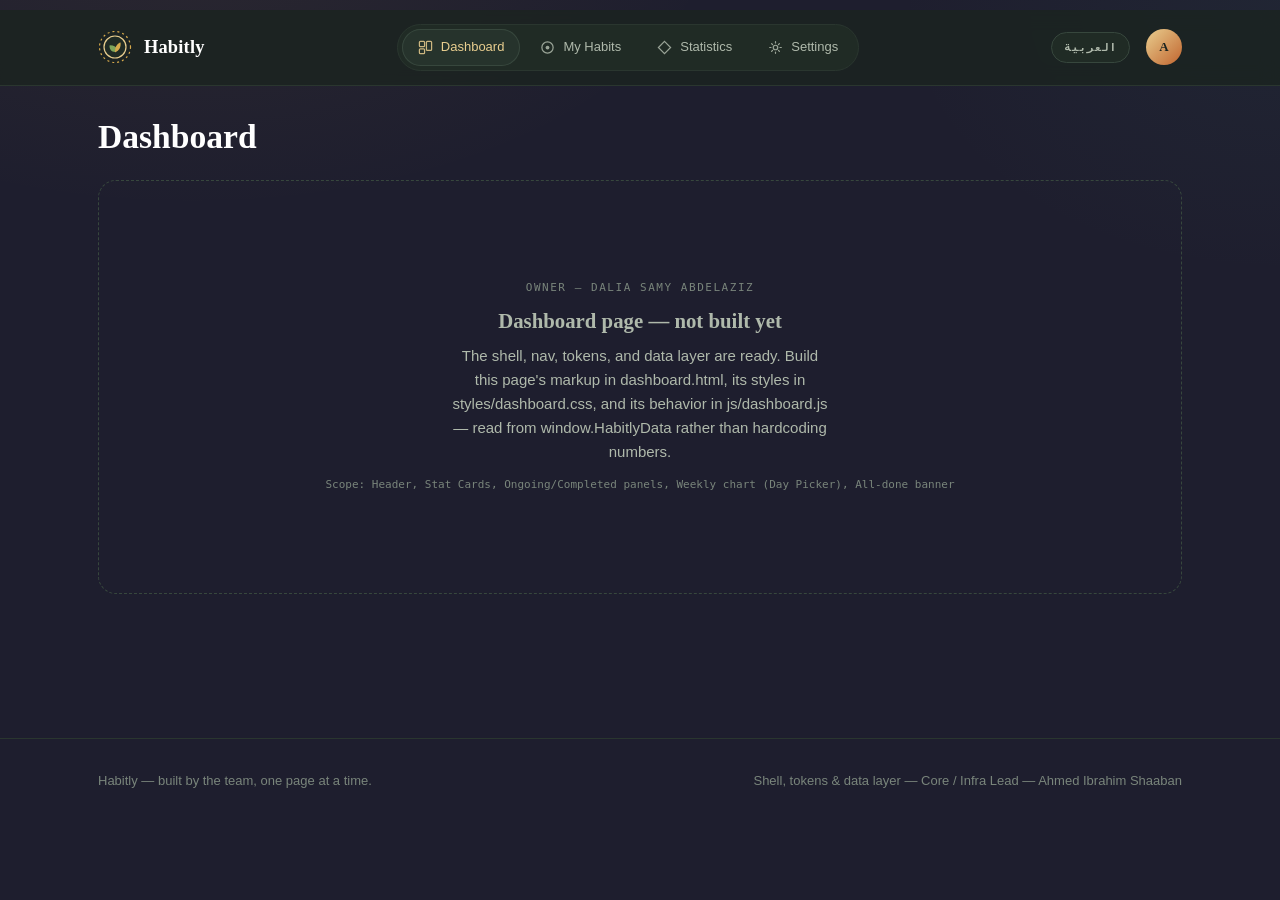
==== commit 3e76ac50: "Update dashboard.html" ====
--- a/dashboard.html
+++ b/dashboard.html
@@ -76,9 +76,9 @@
     </div>
   </footer>
 
-  <script src="js/data.js"></script>
-  <script src="js/router.js"></script>
-  <script src="js/i18n.js"></script>
-  <script src="js/dashboard.js"></script>
+  <script src="data.js"></script>
+  <script src="router.js"></script>
+  <script src="i18n.js"></script>
+  <script src="dashboard.js"></script>
 </body>
 </html>
